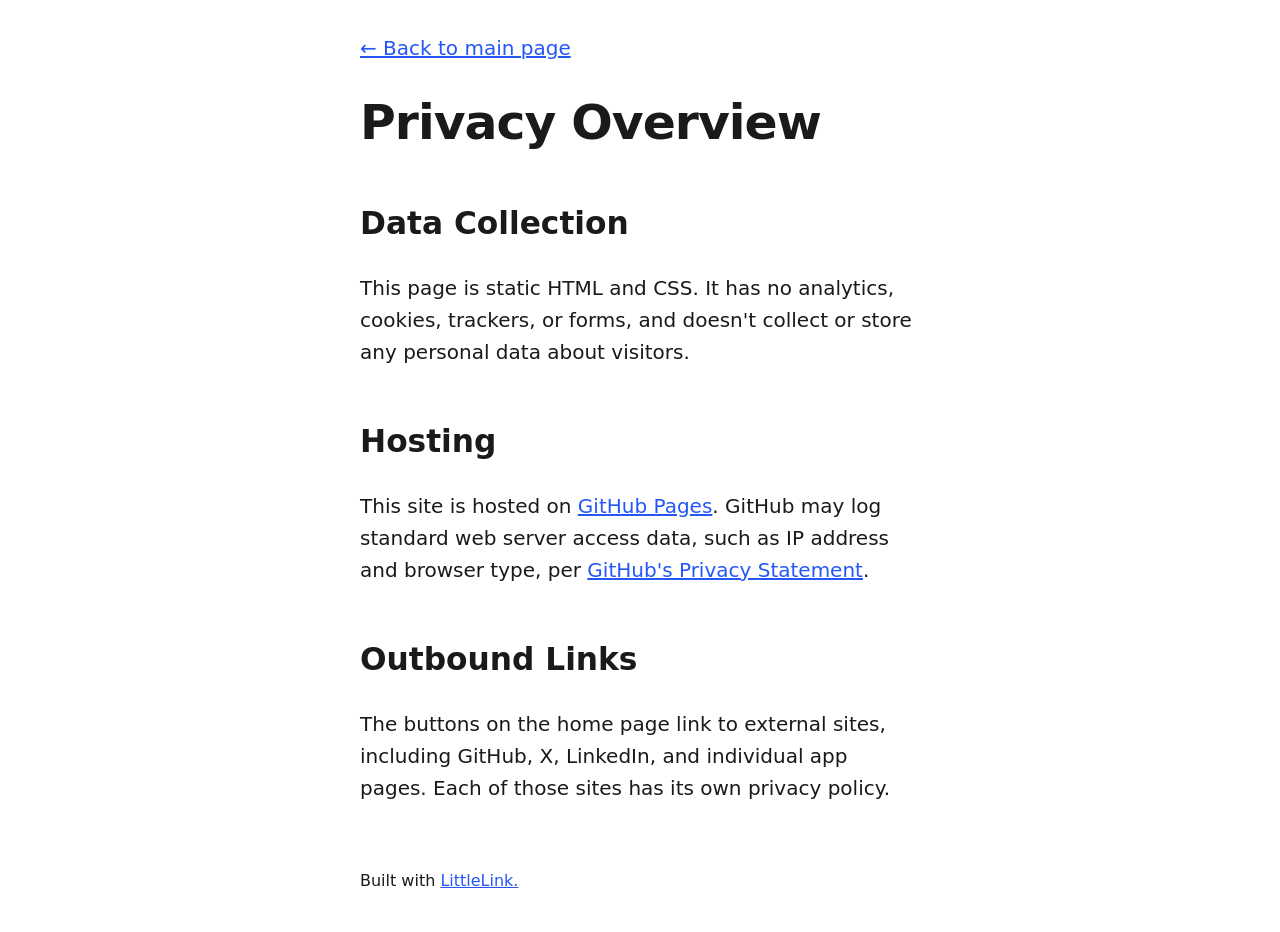
==== privacy.html @ e07f00c5 "Set up personal LittleLink page Personalize the upstream LittleLink template with real profile links" ====
<!DOCTYPE html>

<!--
  To change the theme, change the class on the html tag below to one of:
  - theme-auto: Automatically switches based on user's system preferences
  - theme-light: Forces light theme
  - theme-dark: Forces dark theme
-->

<html class="theme-auto" lang="en"> <!-- Update `class="theme-auto"` with your preference -->

  <head>
    <meta charset="utf-8">
    <meta name="viewport" content="width=device-width, initial-scale=1">

    <!-- Page Title - Change this to your name/brand (50-60 characters recommended) -->
    <title>Privacy Policy | LittleLink</title>
    <link rel="icon" type="image/png" href="images/avatar.png"> <!-- Update this with your own favicon -->


    <!-- Meta Description - Write a description (150-160 characters recommended) -->
    <meta name="description" content="Privacy policy for weskcode's LittleLink page">
    <meta name="robots" content="noindex"> <!-- Since this is a utility page -->

    <!-- Browser UI Color - Matches the default light/dark theme backgrounds -->
    <meta name="theme-color" content="#ffffff" media="(prefers-color-scheme: light)">
    <meta name="theme-color" content="#121212" media="(prefers-color-scheme: dark)">

    <!-- Stylesheets -->
    <link rel="stylesheet" href="css/reset.css">
    <link rel="stylesheet" href="css/style.css">
    <link rel="stylesheet" href="css/brands.css">

  </head>

  <body>
    <main class="container-left">
      <div class="column">
        <nav>
          <a href="index.html" aria-label="Back to homepage">← Back to main page</a>
        </nav>

        <h1>Privacy Overview</h1>

        <section aria-labelledby="data-heading">
          <h2 id="data-heading">Data Collection</h2>
          <p>This page is static HTML and CSS. It has no analytics, cookies, trackers, or forms, and doesn't collect or store any personal data about visitors.</p>
        </section>

        <section aria-labelledby="hosting-heading">
          <h2 id="hosting-heading">Hosting</h2>
          <p>This site is hosted on <a href="https://pages.github.com/" target="_blank" rel="noopener">GitHub Pages</a>. GitHub may log standard web server access data, such as IP address and browser type, per <a href="https://docs.github.com/en/site-policy/privacy-policies/github-general-privacy-statement" target="_blank" rel="noopener">GitHub's Privacy Statement</a>.</p>
        </section>

        <section aria-labelledby="links-heading">
          <h2 id="links-heading">Outbound Links</h2>
          <p>The buttons on the home page link to external sites, including GitHub, X, LinkedIn, and individual app pages. Each of those sites has its own privacy policy.</p>
        </section>

        <footer>
          <p>Built with <a href="https://littlelink.io" target="_blank" rel="noopener">LittleLink.</a></p>
        </footer>
      </div>
    </main>

  </body>

</html>
---- css/style.css ----
/*
* LittleLink
* https://littlelink.io
* Free to use under the MIT license
* http://www.opensource.org/licenses/mit-license.php
*/

/* Grid
  –––––––––––––––––––––––––––––––––––––––––––––––––– */
  .container {
	position:relative;
	width:100%;
	max-width:37.5rem;     				/* 600px */
    text-align:center;
	margin:0 auto;
	padding:var(--spacing-xl) var(--spacing-m) 0 var(--spacing-m);
	box-sizing:border-box;
}
.container-left {
	position:relative;
	width:100%;
	max-width:37.5rem;
	text-align:left;
	margin:0 auto;
	padding:0 1.25rem;
	box-sizing:border-box;
}
.container-left p {
	margin-bottom: 1rem;  				/* 16px space between paragraphs */
  }
.column {
	width:100%;
	box-sizing:border-box;
}
/* For devices larger than 400px */
  @media (min-width:25rem) {            /* 400px */
    .container {
	width:85%;
}
}/* For devices larger than 550px */
  @media (min-width:34.375rem) {        /* 550px */
    .container {
	width:80%;
}
}

/* Base Styles
  –––––––––––––––––––––––––––––––––––––––––––––––––– */
  body {
	margin:0;
	padding:0;
	background-color:#ffffff;
	color:#1a1a1a;
	font-family:"Open Sans",system-ui;
    font-weight:400;
	line-height:1.6;
}

/* Base Typography Settings
–––––––––––––––––––––––––––––––––––––––––––––––––– */
/* Base size - 16px browser default */
:root {
  font-size:16px;           /* Using a 1.25 modular scale for typography */
  --scale-0:1rem;           /* 16px */
  --scale-1:1.25rem;        /* 20px */
  --scale-2:1.563rem;       /* 25px */
  --scale-3:1.953rem;       /* 31px */
  --scale-4:2.441rem;       /* 39px */
  --scale-5:3.052rem;       /* 49px */

  /* Spacing units */
  --spacing-xs:0.5rem;      /* 8px */
  --spacing-s:1rem;         /* 16px */
  --spacing-m:1.5rem;       /* 24px */
  --spacing-l:2rem;         /* 32px */
  --spacing-xl:3rem;        /* 48px */
  --spacing-xxl:4rem;       /* 64px */
}

/* Avatar */
.avatar {
	width: 8rem;             /* 128px */
	height: 8rem;
	border-radius: 50%;
	object-fit: cover;
	background-position: center;
	margin-bottom: var(--spacing-l);
	margin-left: auto;
	margin-right: auto;
	display: block;
  }

/* Typography Scale */
h1 {
	margin:0 0 var(--spacing-m) 0;
	font-size:var(--scale-5);           /* ~49px */
  	font-weight:800;
	line-height:1.1;
	letter-spacing:-0.02em;
	word-wrap:break-word;
	overflow-wrap:break-word;
	hyphens:auto;           /* Delete this to remove automatic hyphen on line break */
}
body {
	font-size:var(--scale-1);           /* 20px */
  	line-height:1.6;
}
.container p {
	margin:0 0 var(--spacing-xl) 0;
	font-size:var(--scale-1);
	line-height:1.6;
}

/* Footer */
footer {
	margin:var(--spacing-xxl) 0;            /* 4rem (64px) top and bottom */
    font-size:var(--scale-0);
}

/* Responsive adjustments */
@media (max-width:34.375rem) {              /* 550px */
  h1 {
	font-size:2rem;
}
body {
	font-size:var(--scale-0);
}
.container p {
	font-size:var(--scale-0);
}
.avatar {
	margin-bottom:var(--spacing-m);
}
footer {
	margin:var(--spacing-xl) 0;         	/* 3rem (48px) top and bottom */
}
}

/* Links
  –––––––––––––––––––––––––––––––––––––––––––––––––– */
  a {
	color:#2457F5;
	text-decoration:underline;
}
a:hover {
	color:#083BDA;
}

/* Buttons
–––––––––––––––––––––––––––––––––––––––––––––––––– */
.button,button {
	display:inline-flex;
	align-items:center;
	justify-content:center;
	width:18.75rem;             	/* 300px */
 	min-height:3rem;                /* 48px */
  	padding:0.75rem 1rem;         	/* 12px ; 16px */
  	font-size:1.125rem;           	/* 18px */
  	font-weight:700;
	text-decoration:none;
	white-space:normal;
  	background-color:var(--button-background,transparent);
	color:var(--button-text,#000000);
	border:var(--button-border,none);
	border-radius:0.5rem;
	cursor:pointer;
	box-sizing:border-box;
	hyphens:auto;               	/* Delete this to remove automatic hyphen on line break */
  	margin-bottom:1rem;
	text-align:center;
	line-height:1.3;
}

/* Link Group Labels
–––––––––––––––––––––––––––––––––––––––––––––––––– */
.link-group-label {
	width:18.75rem;              /* 300px, matches .button */
	margin:1.5rem auto 0.75rem;
	font-size:0.8125rem;         /* 13px */
	font-weight:700;
	text-transform:uppercase;
	letter-spacing:0.08em;
	opacity:0.55;
	text-align:center;
}
.link-group-label:first-child {
	margin-top:0;
}

/* Icons
–––––––––––––––––––––––––––––––––––––––––––––––––– */
.icon {
	width:1.25rem;
	height:1.25rem;
	margin-right:0.5rem;
	flex-shrink:0;
}

/* Avatar Modifiers
  –––––––––––––––––––––––––––––––––––––––––––––––––– */
   /* Modifier for no avatar rounding */
   .avatar--none {
	border-radius: 0%;
  }

  /* Modifier for rounded avatar */
  .avatar--rounded {
	border-radius: 50%;
  }

  /* Modifier for slightly rounded corners */
  .avatar--soft {
	border-radius: 0.5rem;   /* 8px rounded corners */
  }

/* Theme System
  –––––––––––––––––––––––––––––––––––––––––––––––––– */
/* Light theme is default above */

/* Light theme (forced) */
:root.theme-light {
	color-scheme:light;
}

/* Dark theme */
:root.theme-dark {
	color-scheme:dark;
}
:root.theme-dark :focus-visible {
	outline: 2px solid #4899F7;
	outline-offset: 2px;
  }
:root.theme-dark body {
	background-color:#121212;
	color:#ffffff;
}
:root.theme-dark a:not(.button) {
	color:#4899F7;
}
:root.theme-dark a:not(.button):hover {
	color:#7AB8FF;
}

/* Auto theme */
:root.theme-auto {
	color-scheme:light dark;
}
@media (prefers-color-scheme:dark) {
	:root.theme-auto body {
	background-color:#121212;
	color:#ffffff;
}
:root.theme-auto :focus-visible {
    outline: 2px solid #4899F7;
    outline-offset: 2px;
  }
:root.theme-auto a:not(.button) {
	color:#4899F7;
}
:root.theme-auto a:not(.button):hover {
	color:#7AB8FF;
}
}

/* Button Text Color Override
    –––––––––––––––––––––––––––––––––––––––––––––––––– */
    .button:hover,button:hover {
	color:var(--button-text,#000000);
}

/* Privacy Page Styles
  –––––––––––––––––––––––––––––––––––––––––––––––––– */
.container-left nav {
	margin:var(--spacing-l) 0;
	text-align:left;
}
section {
	margin:var(--spacing-xl) 0;
	text-align:left;
}
h2 {
	font-size:var(--scale-3);
	font-weight:700;
	margin-bottom:var(--spacing-m);
}
h3 {
	font-size:var(--scale-2);
	font-weight:600;
	margin:var(--spacing-l) 0 var(--spacing-s) 0;
}
ul {
	list-style:none;
	padding:0;
	margin:0 0 var(--spacing-m) 0;
}
ul li {
	margin-bottom:var(--spacing-xs);
}

/* Privacy page specific responsive adjustments */
  @media (max-width:34.375rem) {
	h2 {
	font-size:var(--scale-2);
	}
	h3 {
	font-size:var(--scale-1);
	}
	section {
	margin:var(--spacing-l) 0;
	}
}

/* Font Face Definitions
  –––––––––––––––––––––––––––––––––––––––––––––––––– */
@font-face {
	font-display:swap;
	font-family:'Open Sans';
	font-style:normal;
	font-weight:400;
	src:url('../fonts/open-sans-v34-vietnamese_latin-ext_latin_hebrew_greek-ext_greek_cyrillic-ext_cyrillic-regular.woff2') format('woff2');
}
@font-face {
	font-display:swap;
	font-family:'Open Sans';
	font-style:normal;
	font-weight:600;
	src:url('../fonts/open-sans-v34-vietnamese_latin-ext_latin_hebrew_greek-ext_greek_cyrillic-ext_cyrillic-600.woff2') format('woff2');
}
@font-face {
	font-display:swap;
	font-family:'Open Sans';
	font-style:normal;
	font-weight:700;
	src:url('../fonts/open-sans-v34-vietnamese_latin-ext_latin_hebrew_greek-ext_greek_cyrillic-ext_cyrillic-700.woff2') format('woff2');
}
@font-face {
	font-display:swap;
	font-family:'Open Sans';
	font-style:normal;
	font-weight:800;
	src:url('../fonts/open-sans-v34-vietnamese_latin-ext_latin_hebrew_greek-ext_greek_cyrillic-ext_cyrillic-800.woff2') format('woff2');
}
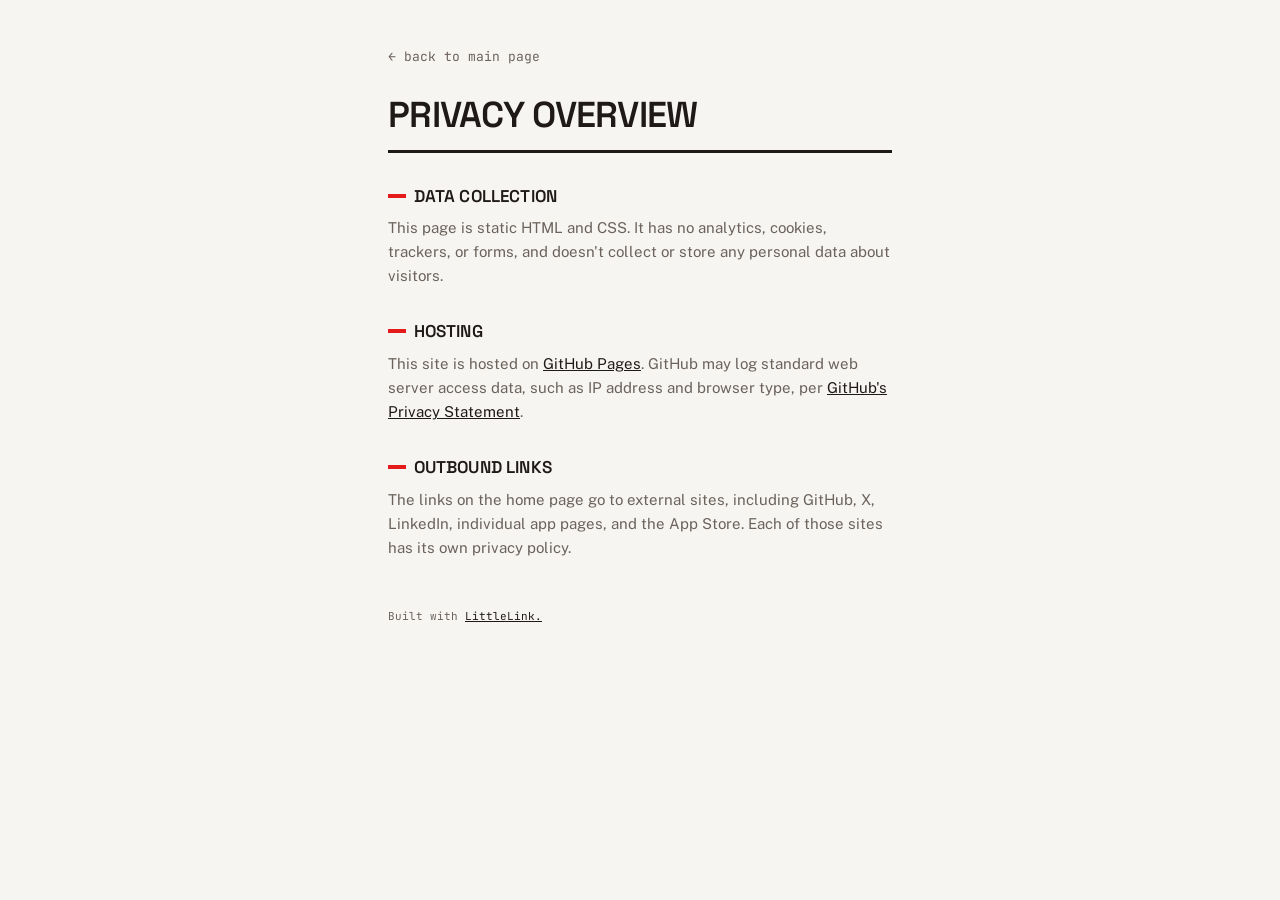
==== commit 2feb50e3: "Redesign as the Ship theme, group links by app Replace the default LittleLink brand-button look with" ====
--- a/privacy.html
+++ b/privacy.html
@@ -1,43 +1,31 @@
 <!DOCTYPE html>
-
-<!--
-  To change the theme, change the class on the html tag below to one of:
-  - theme-auto: Automatically switches based on user's system preferences
-  - theme-light: Forces light theme
-  - theme-dark: Forces dark theme
--->
-
-<html class="theme-auto" lang="en"> <!-- Update `class="theme-auto"` with your preference -->
+<html lang="en">
 
   <head>
     <meta charset="utf-8">
     <meta name="viewport" content="width=device-width, initial-scale=1">
 
-    <!-- Page Title - Change this to your name/brand (50-60 characters recommended) -->
-    <title>Privacy Policy | LittleLink</title>
-    <link rel="icon" type="image/png" href="images/avatar.png"> <!-- Update this with your own favicon -->
+    <title>Privacy Policy | Wes Keetch</title>
+    <link rel="icon" type="image/png" href="images/avatar.png">
 
+    <meta name="description" content="Privacy policy for weskcode's LittleLink page">
+    <meta name="robots" content="noindex">
 
-    <!-- Meta Description - Write a description (150-160 characters recommended) -->
-    <meta name="description" content="Privacy policy for weskcode's LittleLink page">
-    <meta name="robots" content="noindex"> <!-- Since this is a utility page -->
+    <meta name="theme-color" content="#f7f5f2" media="(prefers-color-scheme: light)">
+    <meta name="theme-color" content="#191512" media="(prefers-color-scheme: dark)">
 
-    <!-- Browser UI Color - Matches the default light/dark theme backgrounds -->
-    <meta name="theme-color" content="#ffffff" media="(prefers-color-scheme: light)">
-    <meta name="theme-color" content="#121212" media="(prefers-color-scheme: dark)">
+    <link rel="preconnect" href="https://fonts.googleapis.com">
+    <link rel="preconnect" href="https://fonts.gstatic.com" crossorigin>
+    <link href="https://fonts.googleapis.com/css2?family=Space+Grotesk:wght@500;600&family=Public+Sans:wght@400;500;700&family=JetBrains+Mono:wght@400;500&display=swap" rel="stylesheet">
 
-    <!-- Stylesheets -->
     <link rel="stylesheet" href="css/reset.css">
-    <link rel="stylesheet" href="css/style.css">
-    <link rel="stylesheet" href="css/brands.css">
-
+    <link rel="stylesheet" href="css/ship.css">
   </head>
 
   <body>
     <main class="container-left">
-      <div class="column">
         <nav>
-          <a href="index.html" aria-label="Back to homepage">← Back to main page</a>
+          <a href="index.html" aria-label="Back to homepage">&larr; back to main page</a>
         </nav>
 
         <h1>Privacy Overview</h1>
@@ -54,15 +42,13 @@
 
         <section aria-labelledby="links-heading">
           <h2 id="links-heading">Outbound Links</h2>
-          <p>The buttons on the home page link to external sites, including GitHub, X, LinkedIn, and individual app pages. Each of those sites has its own privacy policy.</p>
+          <p>The links on the home page go to external sites, including GitHub, X, LinkedIn, individual app pages, and the App Store. Each of those sites has its own privacy policy.</p>
         </section>
 
         <footer>
           <p>Built with <a href="https://littlelink.io" target="_blank" rel="noopener">LittleLink.</a></p>
         </footer>
-      </div>
     </main>
-
   </body>
 
 </html>
--- a/css/ship.css
+++ b/css/ship.css
@@ -0,0 +1,225 @@
+/* Hallmark · macrostructure: custom (link-hub, no catalog macrostructure fits) · genre: editorial
+ * theme: Ship (Manifesto-derived, custom light+dark) · accent hue: 25 (signal red)
+ * enrichment: none (typography only) · motion: one entrance slam, respects reduced-motion
+ */
+
+:root {
+  --paper: #f7f5f2;
+  --ink:   #1f1a17;
+  --muted: #6b625c;
+  --rule:  #dcd6d0;
+  --accent: #E51A1A;
+
+  --font-display: "Space Grotesk", "Inter Tight", ui-sans-serif, sans-serif;
+  --font-body:    "Public Sans", ui-sans-serif, sans-serif;
+  --font-mono:    "JetBrains Mono", ui-monospace, monospace;
+}
+
+@media (prefers-color-scheme: dark) {
+  :root:not([data-theme="light"]) {
+    --paper: #191512;
+    --ink:   #fafaf8;
+    --muted: #a39a93;
+    --rule:  #332c28;
+  }
+}
+:root[data-theme="dark"] {
+  --paper: #191512;
+  --ink:   #fafaf8;
+  --muted: #a39a93;
+  --rule:  #332c28;
+}
+
+html, body { overflow-x: clip; }
+body {
+  margin: 0;
+  background: var(--paper);
+  color: var(--ink);
+  font-family: var(--font-body);
+  -webkit-font-smoothing: antialiased;
+}
+
+.wrap {
+  max-width: 30rem;
+  margin: 0 auto;
+  padding: 3rem 1.25rem 4rem;
+}
+
+.head {
+  display: flex;
+  align-items: flex-end;
+  gap: 1rem;
+  border-bottom: 3px solid var(--ink);
+  padding-bottom: 1rem;
+  margin-bottom: 0.4rem;
+  opacity: 0;
+  transform: translateY(10px);
+  animation: slam 260ms cubic-bezier(0.16, 1, 0.3, 1) forwards;
+}
+@keyframes slam { to { opacity: 1; transform: none; } }
+
+.avatar {
+  width: 4rem;
+  height: 4rem;
+  border-radius: 50%;
+  object-fit: cover;
+  flex-shrink: 0;
+}
+
+h1 {
+  font-family: var(--font-display);
+  font-weight: 600;
+  font-size: clamp(2.1rem, 8vw, 2.75rem);
+  line-height: 1.02;
+  letter-spacing: -0.02em;
+  margin: 0;
+  text-transform: uppercase;
+}
+
+.stamp {
+  font-family: var(--font-mono);
+  font-size: 0.6875rem;
+  letter-spacing: 0.04em;
+  color: var(--muted);
+  margin: 0.6rem 0 2rem;
+}
+.stamp .accent { color: var(--accent); }
+
+.bio {
+  font-size: 0.9375rem;
+  color: var(--muted);
+  margin: 0 0 2.25rem;
+  max-width: 34ch;
+}
+
+.group {
+  opacity: 0;
+  transform: translateY(10px);
+  animation: slam 260ms cubic-bezier(0.16, 1, 0.3, 1) forwards;
+  animation-delay: calc(var(--i, 0) * 60ms + 80ms);
+}
+.group + .group { margin-top: 2rem; }
+
+.group__label {
+  font-family: var(--font-display);
+  font-weight: 600;
+  font-size: 1rem;
+  letter-spacing: 0.02em;
+  text-transform: uppercase;
+  display: flex;
+  align-items: center;
+  gap: 0.5rem;
+  margin: 0 0 0.75rem;
+}
+.group__label::before {
+  content: "";
+  width: 1.1rem;
+  height: 4px;
+  background: var(--accent);
+  display: inline-block;
+}
+
+.row {
+  display: block;
+  padding: 0.55rem 0;
+  color: var(--ink);
+  text-decoration: none;
+  font-weight: 700;
+  font-size: 1.0625rem;
+  border-bottom: 1px solid var(--rule);
+  transition: color 120ms cubic-bezier(0.16, 1, 0.3, 1), padding-left 120ms cubic-bezier(0.16, 1, 0.3, 1);
+}
+.row:hover, .row:focus-visible { color: var(--accent); padding-left: 0.4rem; }
+.row:focus-visible { outline: 2px solid var(--accent); outline-offset: 2px; }
+
+.app { border-bottom: 1px solid var(--rule); padding: 0.55rem 0; }
+.app:last-child { border-bottom: none; }
+.app > .row { border-bottom: none; padding: 0; }
+
+.app__socials {
+  margin: 0.4rem 0 0;
+  font-family: var(--font-mono);
+  font-size: 0.75rem;
+  display: flex;
+  gap: 0.9rem;
+  flex-wrap: wrap;
+}
+.app__socials a {
+  color: var(--muted);
+  text-decoration: none;
+}
+.app__socials a:hover, .app__socials a:focus-visible { color: var(--accent); }
+.app__socials a:focus-visible { outline: 2px solid var(--accent); outline-offset: 2px; }
+
+footer {
+  margin-top: 2.5rem;
+  font-family: var(--font-mono);
+  font-size: 0.6875rem;
+  color: var(--muted);
+}
+footer a { color: var(--muted); }
+footer a:hover, footer a:focus-visible { color: var(--accent); }
+
+@media (prefers-reduced-motion: reduce) {
+  .head, .group {
+    animation: none;
+    opacity: 1;
+    transform: none;
+  }
+}
+
+/* Privacy page
+   ------------------------------------------------------------------ */
+.container-left {
+  max-width: 34rem;
+  margin: 0 auto;
+  padding: 3rem 1.25rem 4rem;
+}
+.container-left nav {
+  margin-bottom: 2rem;
+  font-family: var(--font-mono);
+  font-size: 0.8125rem;
+}
+.container-left nav a {
+  color: var(--muted);
+  text-decoration: none;
+}
+.container-left nav a:hover, .container-left nav a:focus-visible { color: var(--accent); }
+.container-left h1 {
+  font-size: clamp(1.75rem, 6vw, 2.25rem);
+  border-bottom: 3px solid var(--ink);
+  padding-bottom: 1rem;
+  margin-bottom: 2rem;
+}
+.container-left section + section { margin-top: 2rem; }
+.container-left h2 {
+  font-family: var(--font-display);
+  font-weight: 600;
+  font-size: 1.0625rem;
+  text-transform: uppercase;
+  letter-spacing: 0.01em;
+  display: flex;
+  align-items: center;
+  gap: 0.5rem;
+  margin: 0 0 0.6rem;
+}
+.container-left h2::before {
+  content: "";
+  width: 1.1rem;
+  height: 4px;
+  background: var(--accent);
+  display: inline-block;
+}
+.container-left p {
+  font-size: 0.9375rem;
+  line-height: 1.6;
+  color: var(--muted);
+  max-width: 65ch;
+  margin: 0;
+}
+.container-left a { color: var(--ink); }
+.container-left a:hover, .container-left a:focus-visible { color: var(--accent); }
+.container-left footer {
+  margin-top: 3rem;
+}
+.container-left footer p { color: var(--muted); font-size: 0.6875rem; font-family: var(--font-mono); }
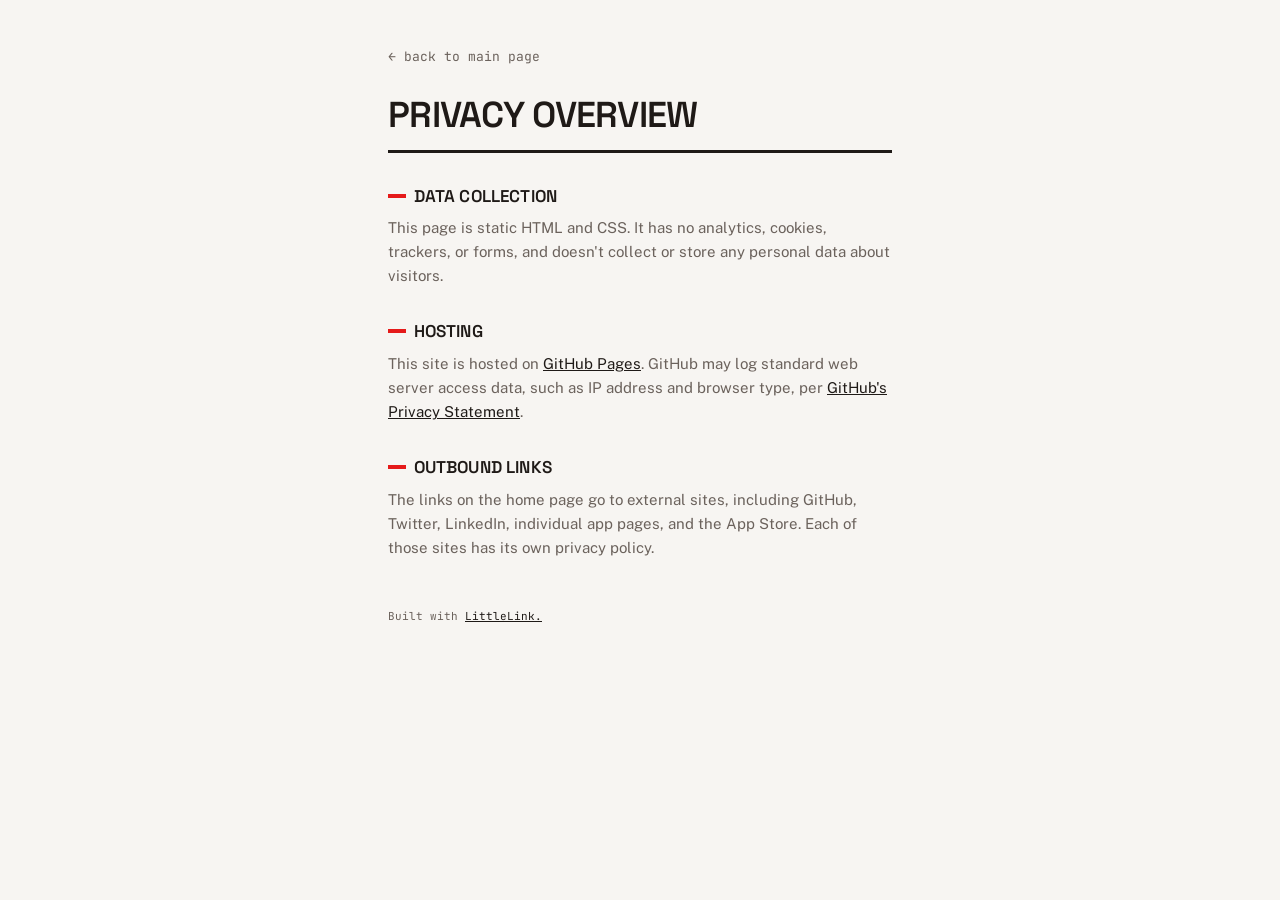
==== commit 14b28e7f: "Clean up the repo, rename X to Twitter Remove deployment scaffolding and dev tooling not used by thi" ====
--- a/privacy.html
+++ b/privacy.html
@@ -42,7 +42,7 @@
 
         <section aria-labelledby="links-heading">
           <h2 id="links-heading">Outbound Links</h2>
-          <p>The links on the home page go to external sites, including GitHub, X, LinkedIn, individual app pages, and the App Store. Each of those sites has its own privacy policy.</p>
+          <p>The links on the home page go to external sites, including GitHub, Twitter, LinkedIn, individual app pages, and the App Store. Each of those sites has its own privacy policy.</p>
         </section>
 
         <footer>
